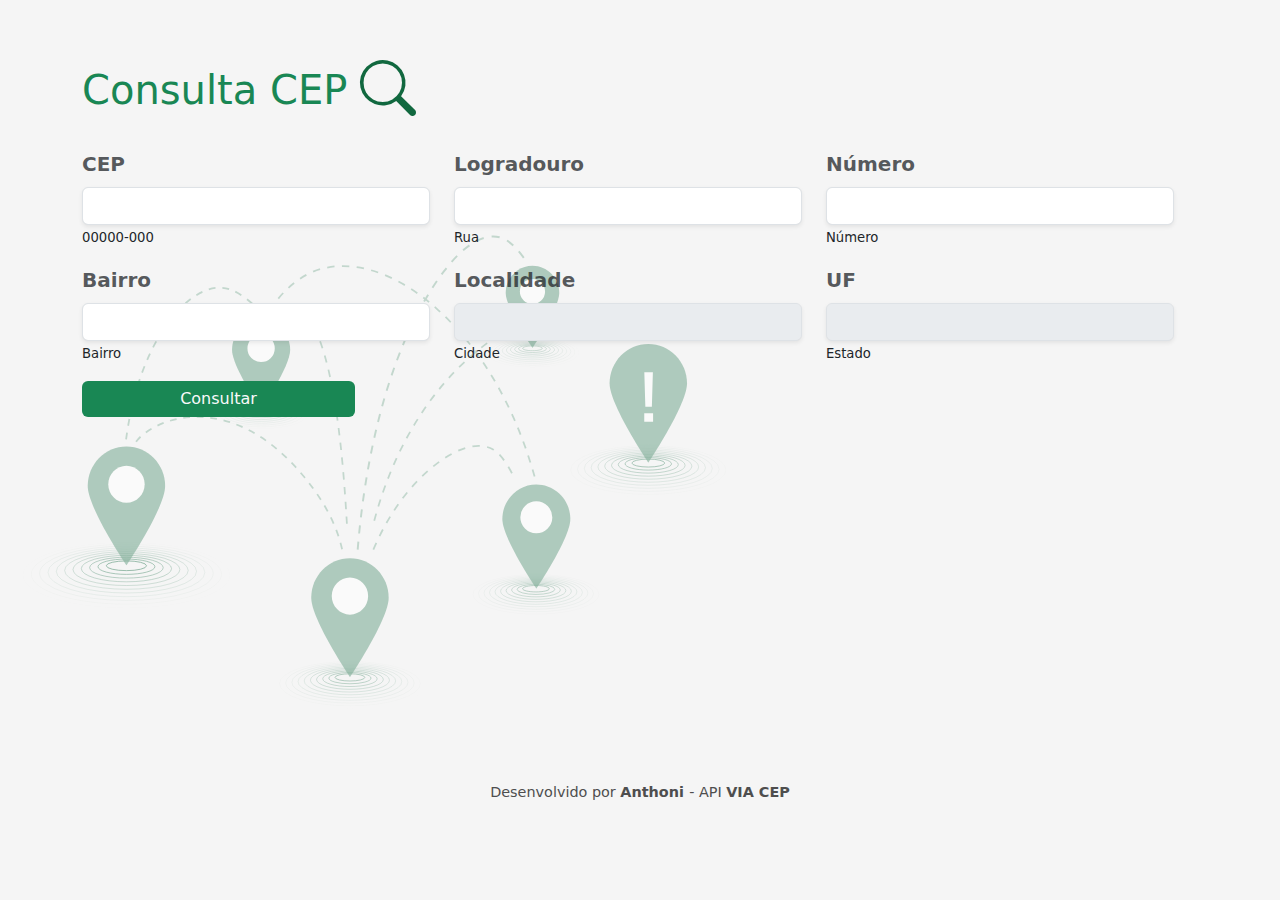
==== assets/index.html @ cd531b86 "estilização da pagina consulta cep concluída" ====
<!DOCTYPE html>
<html lang="pt-br">

<head>
    <meta charset="UTF-8">
    <meta http-equiv="X-UA-Compatible" content="IE=edge">
    <meta name="viewport" content="width=device-width, initial-scale=1.0">
    <link rel="shortcut icon" href="favicon-logo.svg" type="image/x-icon">
    <link rel="stylesheet" href="https://cdn.jsdelivr.net/npm/bootstrap@5.2.0-beta1/dist/css/bootstrap.min.css">
    <link rel="stylesheet" href="https://cdn.jsdelivr.net/npm/bootstrap-icons@1.8.3/font/bootstrap-icons.css">
    <link rel="stylesheet" href="/assets/style.css">

    <title>Consulta via CEP</title>
</head>

<body class="bg-image">
    <main class="container container-md container-sm main-container">
        <h1 class="text-success fs-1">Consulta CEP <i class="bi bi-search"></i></h1>
        <div class="row form-wapper">
            <form class="row">
                <fieldset class="form-group col-sm-12 col-md-6 col-lg-4">
                    <label for="cep" class="form-label fs-5 fw-semibold text-muted">CEP</label>
                    <input type="text" class="form-control shadow-sm" id="cep" maxlength="9"
                        pattern="^[0-9]{8}$|^([0-9]){5}-([0-9]){3}$" required title="Exemplo.: 12345-000 ou 12345000">
                    <small class="form-error">00000-000</small>
                </fieldset>

                <fieldset class="form-group col-sm-12 col-md-6 col-lg-4">
                    <label class="form-label fs-5 fw-semibold text-muted" for="logradouro">Logradouro</label>
                    <input type="text" class="form-control shadow-sm" id="logradouro">
                    <small>Rua</small>
                </fieldset>

                <fieldset class="form-group col-sm-12 col-md-6 col-lg-4">
                    <label class="form-label fs-5 fw-semibold text-muted" for="numero">Número</label>
                    <input type="text" class="form-control shadow-sm" id="numero">
                    <small>Número</small>
                </fieldset>

                <fieldset class="form-group col-sm-12 col-md-6 col-lg-4">
                    <label class="form-label fs-5 fw-semibold text-muted" for="bairro">Bairro</label>
                    <input type="text" class="form-control shadow-sm" id="bairro">
                    <small>Bairro</small>
                </fieldset>

                <fieldset class="form-group col-sm-12 col-md-6 col-lg-4">
                    <label class="form-label fs-5 fw-semibold text-muted" for="localidade">Localidade</label>
                    <input type="text" class="form-control shadow-sm" id="localidade" disabled disabled readonly>
                    <small>Cidade</small>
                </fieldset>

                <fieldset class="form-group col-sm-12 col-md-6 col-lg-4">
                    <label class="form-label fs-5 fw-semibold text-muted" for="uf">UF</label>
                    <input type="text" class="form-control shadow-sm" id="uf" disabled readonly>
                    <small>Estado</small>
                </fieldset>

                <div class="row" style="margin: 0;">
                    <button type="submit" class="btn bg-success  border-0 text-light col-sm-12 col-md-4 col-lg-3" data-consultar>Consultar</button>
                </div>
            </form>
        </div>
    </main>


    <footer>
        <p>Desenvolvido por <a href="https://github.com/anthonib" target="_blank">Anthoni</a></p>
        <p>- API <a href="https://viacep.com.br/" target="_blank"> VIA CEP</a></p>
    </footer>

    <script src="/assets/main.js"></script>
</body>

</html>
---- assets/style.css ----
body.bg-image {
    display: flex;
    flex-direction: column;
    height: 100vh;
    background-color: #f5f5f5;
    background-image: url(cep-point.svg);
    background-position:  top left;
    background-repeat: no-repeat;
    align-items: center;
    justify-content: space-between;
}

.main-container {
    margin-top: 3.5rem;
}

h1 {
    display: flex;
    gap: .8rem;
    align-items: center;
}

.bi.bi-search {
    color: #11683f;
    font-size: 3.5rem;
}

.form-wapper {
    margin-top: 1.625rem;
}

form {
    display: flex;
    row-gap: 1rem;
}

small {
    font-size: .825rem;
}

.form-error.ativo {
    color: rgb(221, 21, 21);
    font-weight: 500;
}

footer {
    display: flex;
    gap: .325rem;
    justify-content: center;
    margin: 5rem auto;
}

footer p {
    font-size: .9rem;
    color: #4e4e4e;
}

footer a {
    text-decoration: none;
    color: #4e4e4e;
    font-weight: 600;
}

footer a:hover {
    color: #058d27;
}
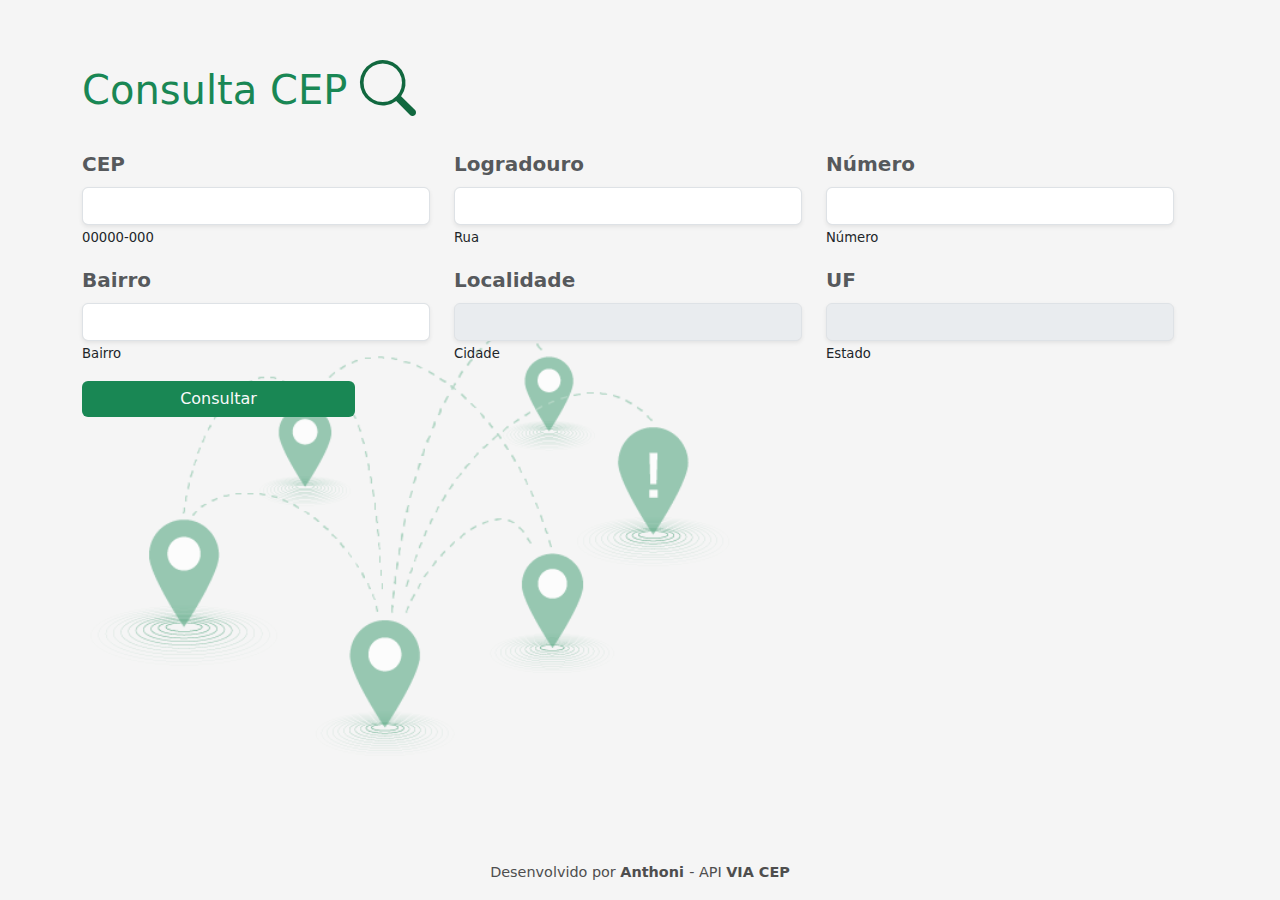
==== commit 392afc6a: "correções e adicionamento de bg" ====
--- a/assets/index.html
+++ b/assets/index.html
@@ -5,10 +5,12 @@
     <meta charset="UTF-8">
     <meta http-equiv="X-UA-Compatible" content="IE=edge">
     <meta name="viewport" content="width=device-width, initial-scale=1.0">
-    <link rel="shortcut icon" href="favicon-logo.svg" type="image/x-icon">
+
+    <link rel="shortcut icon" href="imgs/favicon-logo.png" type="image/x-icon">
+    
     <link rel="stylesheet" href="https://cdn.jsdelivr.net/npm/bootstrap@5.2.0-beta1/dist/css/bootstrap.min.css">
     <link rel="stylesheet" href="https://cdn.jsdelivr.net/npm/bootstrap-icons@1.8.3/font/bootstrap-icons.css">
-    <link rel="stylesheet" href="/assets/style.css">
+    <link rel="stylesheet" href="css/style.css">
 
     <title>Consulta via CEP</title>
 </head>
@@ -64,11 +66,11 @@
 
 
     <footer>
-        <p>Desenvolvido por <a href="https://github.com/anthonib" target="_blank">Anthoni</a></p>
+        <p>Desenvolvido por <a href="https://github.com/anthonibs" target="_blank">Anthoni</a></p>
         <p>- API <a href="https://viacep.com.br/" target="_blank"> VIA CEP</a></p>
     </footer>
 
-    <script src="/assets/main.js"></script>
+    <script src="js/main.js"></script>
 </body>
 
 </html>--- a/assets/css/style.css
+++ b/assets/css/style.css
@@ -0,0 +1,75 @@
+body.bg-image {
+    display: flex;
+    flex-direction: column;
+    height: 100vh;
+    background-color: #f5f5f5;
+    background-image: url(/assets/imgs/cep-point.png);
+    background-position: center;
+    background-size: 90%;
+    background-repeat: no-repeat;
+    align-items: center;
+    justify-content: space-between;
+}
+
+.main-container {
+    margin-top: 3.5rem;
+}
+
+h1 {
+    display: flex;
+    gap: .8rem;
+    align-items: center;
+}
+
+.bi.bi-search {
+    color: #11683f;
+    font-size: 3.5rem;
+}
+
+.form-wapper {
+    margin-top: 1.625rem;
+}
+
+form {
+    display: flex;
+    row-gap: 1rem;
+}
+
+small {
+    font-size: .825rem;
+}
+
+.form-error.ativo {
+    color: rgb(221, 21, 21);
+    font-weight: 500;
+}
+
+footer {
+    display: flex;
+    gap: .325rem;
+    justify-content: center;
+    margin: 3rem auto 0;
+}
+
+footer p {
+    font-size: .9rem;
+    color: #4e4e4e;
+}
+
+footer a {
+    text-decoration: none;
+    color: #4e4e4e;
+    font-weight: 600;
+}
+
+footer a:hover {
+    color: #058d27;
+}
+
+@media (max-width: 766px) {
+    body.bg-image {
+        background-image: url(/assets/imgs/backgroud-phone-point.png);
+        background-attachment: fixed;
+        background-size: contain;
+    }
+}